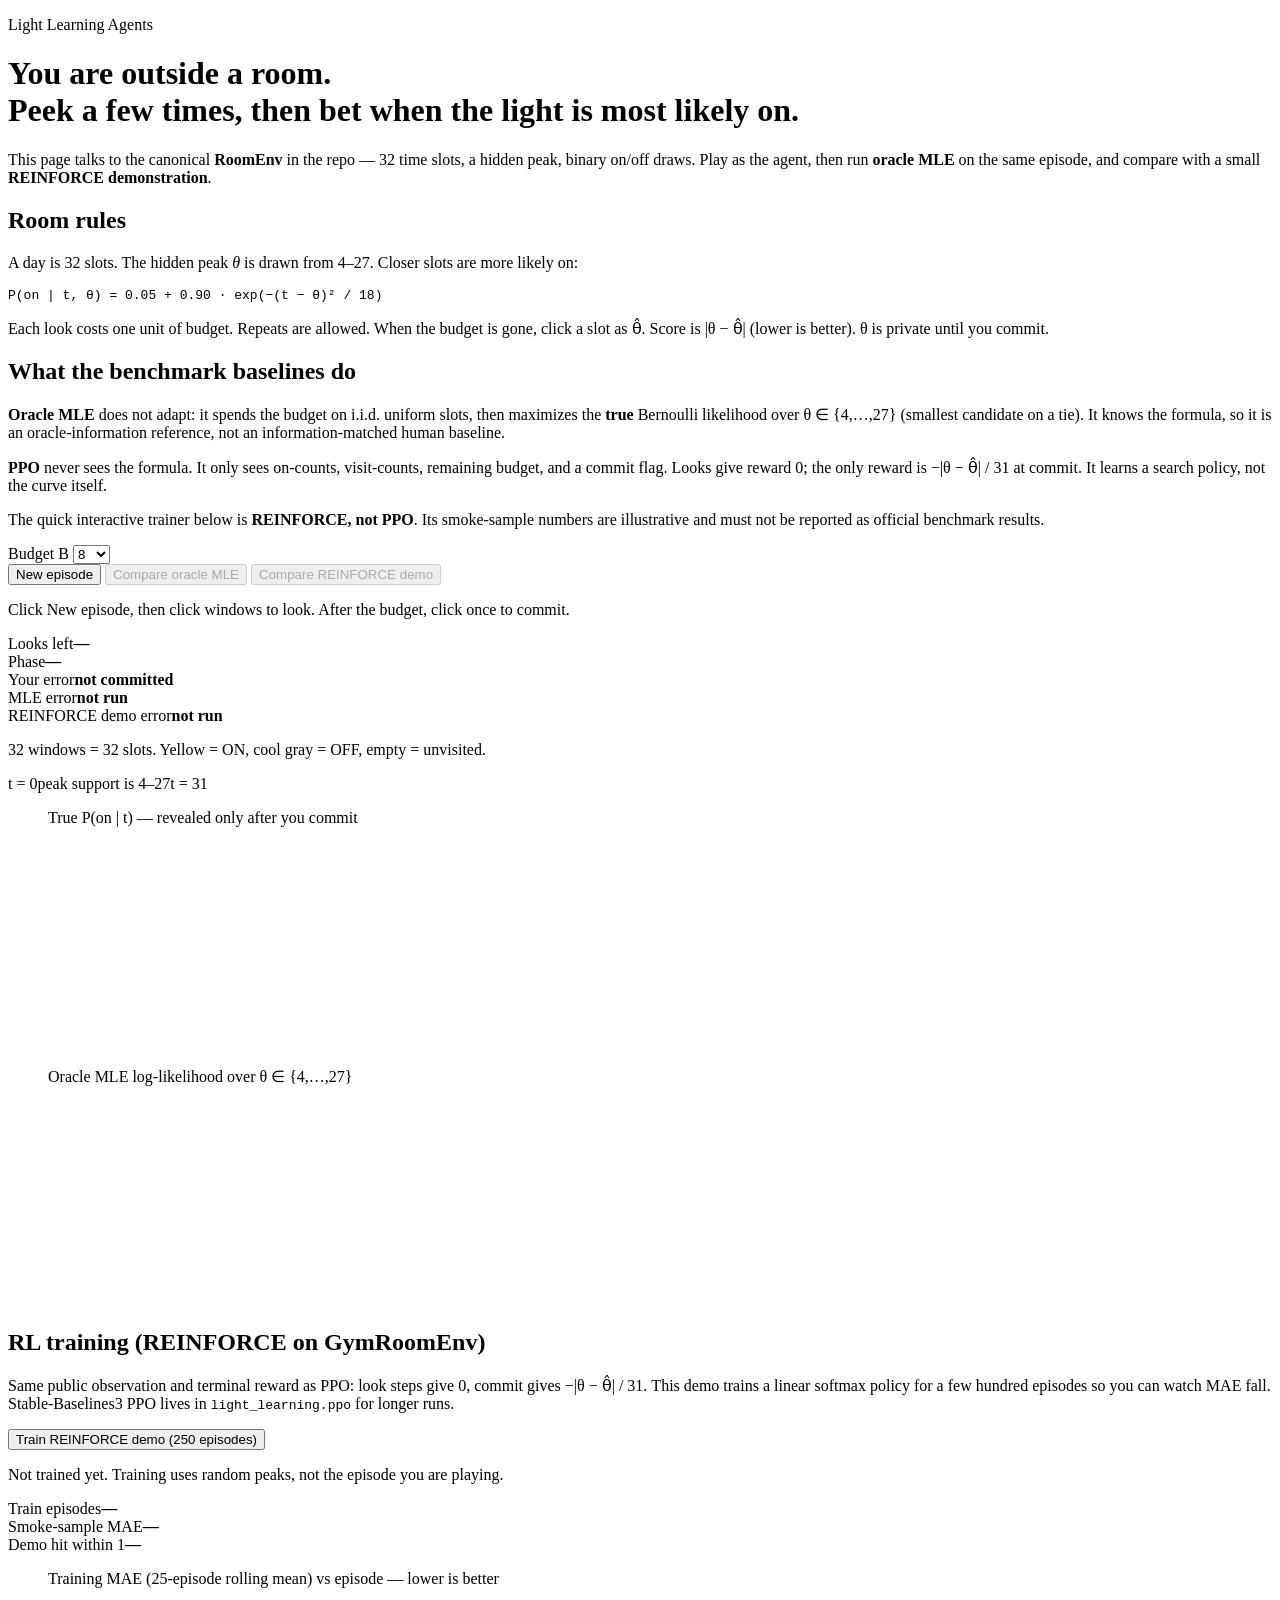
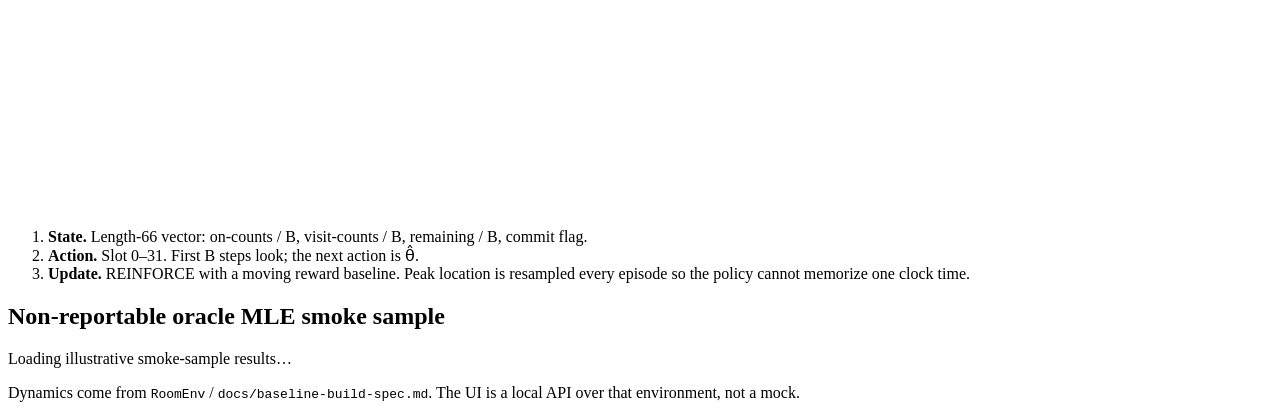
==== src/light_learning/web/index.html @ e0461021 "fix: harden baseline implementations and validation" ====
<!DOCTYPE html>
<html lang="en">
<head>
  <meta charset="utf-8" />
  <meta name="viewport" content="width=device-width, initial-scale=1" />
  <title>Light Learning Agents — the room light</title>
  <link rel="stylesheet" href="/style.css" />
</head>
<body>
  <header class="mast">
    <p class="eyebrow">Light Learning Agents</p>
    <h1>You are outside a room.<br />Peek a few times, then bet when the light is most likely on.</h1>
    <p class="lede">
      This page talks to the canonical <strong>RoomEnv</strong> in the repo — 32 time slots, a hidden peak,
      binary on/off draws. Play as the agent, then run <strong>oracle MLE</strong> on the same episode,
      and compare with a small <strong>REINFORCE demonstration</strong>.
    </p>
  </header>

  <section class="rules">
    <article>
      <h2>Room rules</h2>
      <p>A day is 32 slots. The hidden peak <em>θ</em> is drawn from 4–27. Closer slots are more likely on:</p>
      <pre>P(on | t, θ) = 0.05 + 0.90 · exp(−(t − θ)² / 18)</pre>
      <p>Each look costs one unit of budget. Repeats are allowed. When the budget is gone, click a slot as θ̂.
      Score is |θ − θ̂| (lower is better). θ is private until you commit.</p>
    </article>
    <article>
      <h2>What the benchmark baselines do</h2>
      <p><strong>Oracle MLE</strong> does not adapt: it spends the budget on i.i.d. uniform slots, then maximizes the
      <strong>true</strong> Bernoulli likelihood over θ ∈ {4,…,27} (smallest candidate on a tie). It knows the formula,
      so it is an oracle-information reference, not an information-matched human baseline.</p>
      <p><strong>PPO</strong> never sees the formula. It only sees on-counts, visit-counts, remaining budget, and a
      commit flag. Looks give reward 0; the only reward is −|θ − θ̂| / 31 at commit. It learns a search policy,
      not the curve itself.</p>
      <p>The quick interactive trainer below is <strong>REINFORCE, not PPO</strong>. Its smoke-sample numbers are
      illustrative and must not be reported as official benchmark results.</p>
    </article>
  </section>

  <section class="stage">
    <div class="stage-bar">
      <div class="field">
        <label>Budget B</label>
        <select id="budget">
          <option>4</option>
          <option selected>8</option>
          <option>16</option>
          <option>32</option>
        </select>
      </div>
      <button type="button" id="new">New episode</button>
      <button type="button" id="run-mle" disabled>Compare oracle MLE</button>
      <button type="button" id="run-rl" disabled>Compare REINFORCE demo</button>
      <p class="status" id="status">Click New episode, then click windows to look. After the budget, click once to commit.</p>
    </div>

    <div class="meters">
      <div><span>Looks left</span><strong id="remaining">—</strong></div>
      <div><span>Phase</span><strong id="phase">—</strong></div>
      <div><span>Your error</span><strong id="you-err">not committed</strong></div>
      <div><span>MLE error</span><strong id="mle-err">not run</strong></div>
      <div><span>REINFORCE demo error</span><strong id="rl-err">not run</strong></div>
    </div>

    <p class="caption">32 windows = 32 slots. Yellow = ON, cool gray = OFF, empty = unvisited.</p>
    <div class="room" id="room" role="list"></div>
    <p class="axis"><span>t = 0</span><span>peak support is 4–27</span><span>t = 31</span></p>

    <div class="charts">
      <figure>
        <figcaption>True P(on | t) — revealed only after you commit</figcaption>
        <canvas id="curve" width="960" height="220"></canvas>
      </figure>
      <figure>
        <figcaption>Oracle MLE log-likelihood over θ ∈ {4,…,27}</figcaption>
        <canvas id="ll" width="960" height="220"></canvas>
      </figure>
    </div>
    <ol class="log" id="log"></ol>
  </section>

  <section class="ppo">
    <h2>RL training (REINFORCE on GymRoomEnv)</h2>
    <p class="caption">
      Same public observation and terminal reward as PPO: look steps give 0, commit gives −|θ − θ̂| / 31.
      This demo trains a linear softmax policy for a few hundred episodes so you can watch MAE fall.
      Stable-Baselines3 PPO lives in <code>light_learning.ppo</code> for longer runs.
    </p>
    <div class="stage-bar">
      <button type="button" id="train-rl">Train REINFORCE demo (250 episodes)</button>
      <p class="status" id="rl-status">Not trained yet. Training uses random peaks, not the episode you are playing.</p>
    </div>
    <div class="meters" id="rl-meters">
      <div><span>Train episodes</span><strong id="rl-n">—</strong></div>
      <div><span>Smoke-sample MAE</span><strong id="rl-mae">—</strong></div>
      <div><span>Demo hit within 1</span><strong id="rl-hit">—</strong></div>
    </div>
    <figure>
      <figcaption>Training MAE (25-episode rolling mean) vs episode — lower is better</figcaption>
      <canvas id="rl-chart" width="960" height="220"></canvas>
    </figure>
    <ol class="timeline">
      <li><strong>State.</strong> Length-66 vector: on-counts / B, visit-counts / B, remaining / B, commit flag.</li>
      <li><strong>Action.</strong> Slot 0–31. First B steps look; the next action is θ̂.</li>
      <li><strong>Update.</strong> REINFORCE with a moving reward baseline. Peak location is resampled every episode so the policy cannot memorize one clock time.</li>
    </ol>
    <div class="obs-strip" id="obs-strip" hidden>
      <p>Current Gym observation (the same public vector RL consumes)</p>
      <div class="obs-rows"></div>
    </div>
  </section>

  <section class="results">
    <h2>Non-reportable oracle MLE smoke sample</h2>
    <p class="caption" id="metrics-warning">Loading illustrative smoke-sample results…</p>
    <div class="cards" id="metric-cards"></div>
  </section>

  <footer>
    Dynamics come from <code>RoomEnv</code> / <code>docs/baseline-build-spec.md</code>. The UI is a local API over that environment, not a mock.
  </footer>
  <script src="/app.js"></script>
</body>
</html>
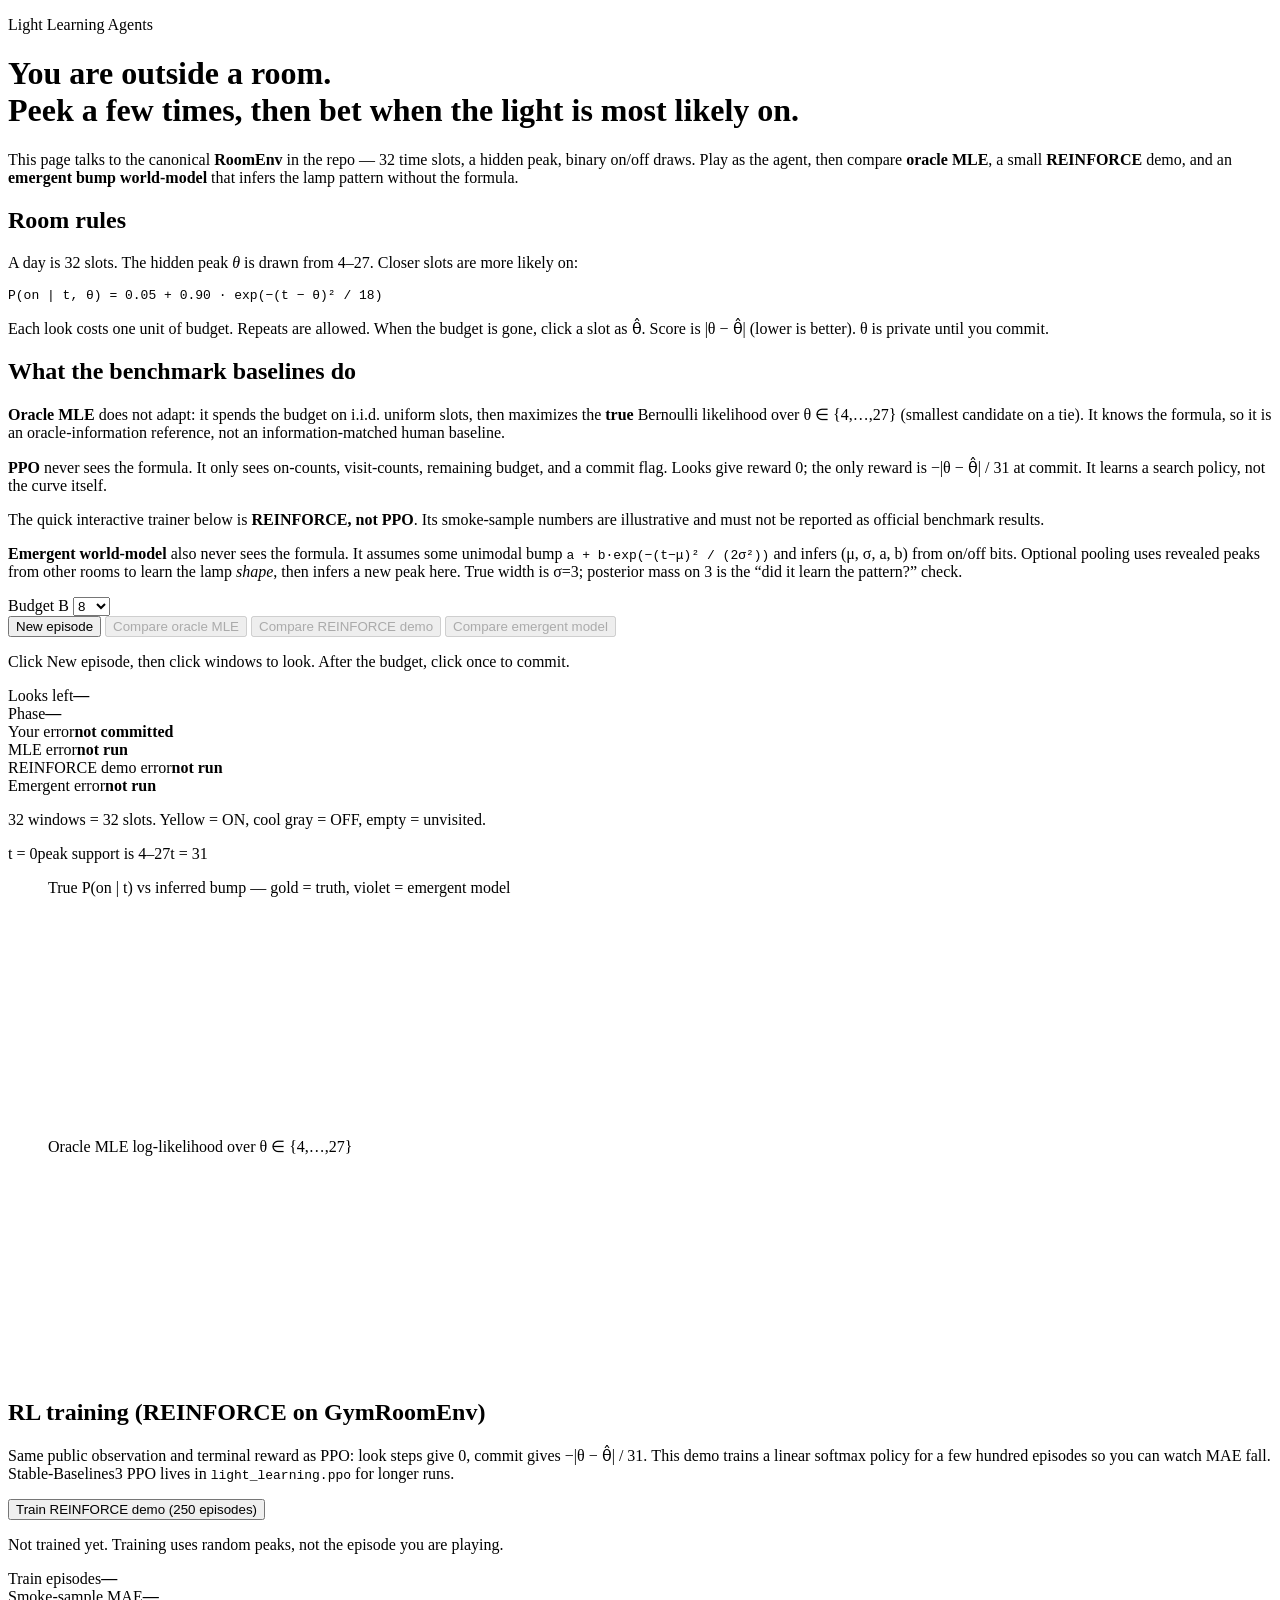
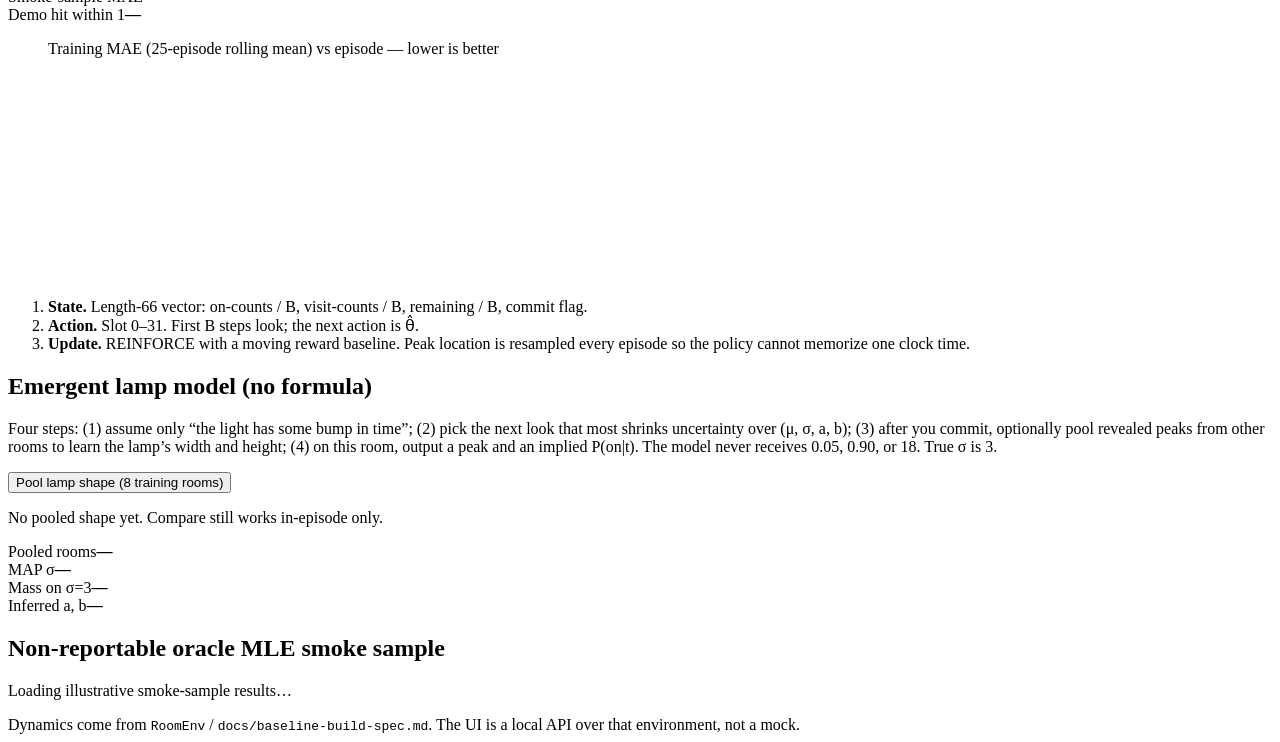
==== commit b5c1a218: "feat: add emergent lamp world-model and document the three regimes RoomEnv is the private generator." ====
--- a/src/light_learning/web/index.html
+++ b/src/light_learning/web/index.html
@@ -12,8 +12,9 @@
     <h1>You are outside a room.<br />Peek a few times, then bet when the light is most likely on.</h1>
     <p class="lede">
       This page talks to the canonical <strong>RoomEnv</strong> in the repo — 32 time slots, a hidden peak,
-      binary on/off draws. Play as the agent, then run <strong>oracle MLE</strong> on the same episode,
-      and compare with a small <strong>REINFORCE demonstration</strong>.
+      binary on/off draws. Play as the agent, then compare <strong>oracle MLE</strong>, a small
+      <strong>REINFORCE</strong> demo, and an <strong>emergent bump world-model</strong> that infers the
+      lamp pattern without the formula.
     </p>
   </header>
 
@@ -35,6 +36,10 @@
       not the curve itself.</p>
       <p>The quick interactive trainer below is <strong>REINFORCE, not PPO</strong>. Its smoke-sample numbers are
       illustrative and must not be reported as official benchmark results.</p>
+      <p><strong>Emergent world-model</strong> also never sees the formula. It assumes some unimodal bump
+      <code>a + b·exp(−(t−μ)² / (2σ²))</code> and infers (μ, σ, a, b) from on/off bits. Optional pooling
+      uses revealed peaks from other rooms to learn the lamp <em>shape</em>, then infers a new peak here.
+      True width is σ=3; posterior mass on 3 is the “did it learn the pattern?” check.</p>
     </article>
   </section>
 
@@ -52,6 +57,7 @@
       <button type="button" id="new">New episode</button>
       <button type="button" id="run-mle" disabled>Compare oracle MLE</button>
       <button type="button" id="run-rl" disabled>Compare REINFORCE demo</button>
+      <button type="button" id="run-emergent" disabled>Compare emergent model</button>
       <p class="status" id="status">Click New episode, then click windows to look. After the budget, click once to commit.</p>
     </div>
 
@@ -61,6 +67,7 @@
       <div><span>Your error</span><strong id="you-err">not committed</strong></div>
       <div><span>MLE error</span><strong id="mle-err">not run</strong></div>
       <div><span>REINFORCE demo error</span><strong id="rl-err">not run</strong></div>
+      <div><span>Emergent error</span><strong id="emergent-err">not run</strong></div>
     </div>
 
     <p class="caption">32 windows = 32 slots. Yellow = ON, cool gray = OFF, empty = unvisited.</p>
@@ -69,7 +76,7 @@
 
     <div class="charts">
       <figure>
-        <figcaption>True P(on | t) — revealed only after you commit</figcaption>
+        <figcaption>True P(on | t) vs inferred bump — gold = truth, violet = emergent model</figcaption>
         <canvas id="curve" width="960" height="220"></canvas>
       </figure>
       <figure>
@@ -111,6 +118,26 @@
     </div>
   </section>
 
+  <section class="ppo emergent-panel">
+    <h2>Emergent lamp model (no formula)</h2>
+    <p class="caption">
+      Four steps: (1) assume only “the light has some bump in time”; (2) pick the next look that most
+      shrinks uncertainty over (μ, σ, a, b); (3) after you commit, optionally pool revealed peaks from
+      other rooms to learn the lamp’s width and height; (4) on this room, output a peak and an implied
+      P(on|t). The model never receives 0.05, 0.90, or 18. True σ is 3.
+    </p>
+    <div class="stage-bar">
+      <button type="button" id="pool-emergent">Pool lamp shape (8 training rooms)</button>
+      <p class="status" id="emergent-status">No pooled shape yet. Compare still works in-episode only.</p>
+    </div>
+    <div class="meters" id="emergent-meters">
+      <div><span>Pooled rooms</span><strong id="em-n">—</strong></div>
+      <div><span>MAP σ</span><strong id="em-sigma">—</strong></div>
+      <div><span>Mass on σ=3</span><strong id="em-mass">—</strong></div>
+      <div><span>Inferred a, b</span><strong id="em-ab">—</strong></div>
+    </div>
+  </section>
+
   <section class="results">
     <h2>Non-reportable oracle MLE smoke sample</h2>
     <p class="caption" id="metrics-warning">Loading illustrative smoke-sample results…</p>
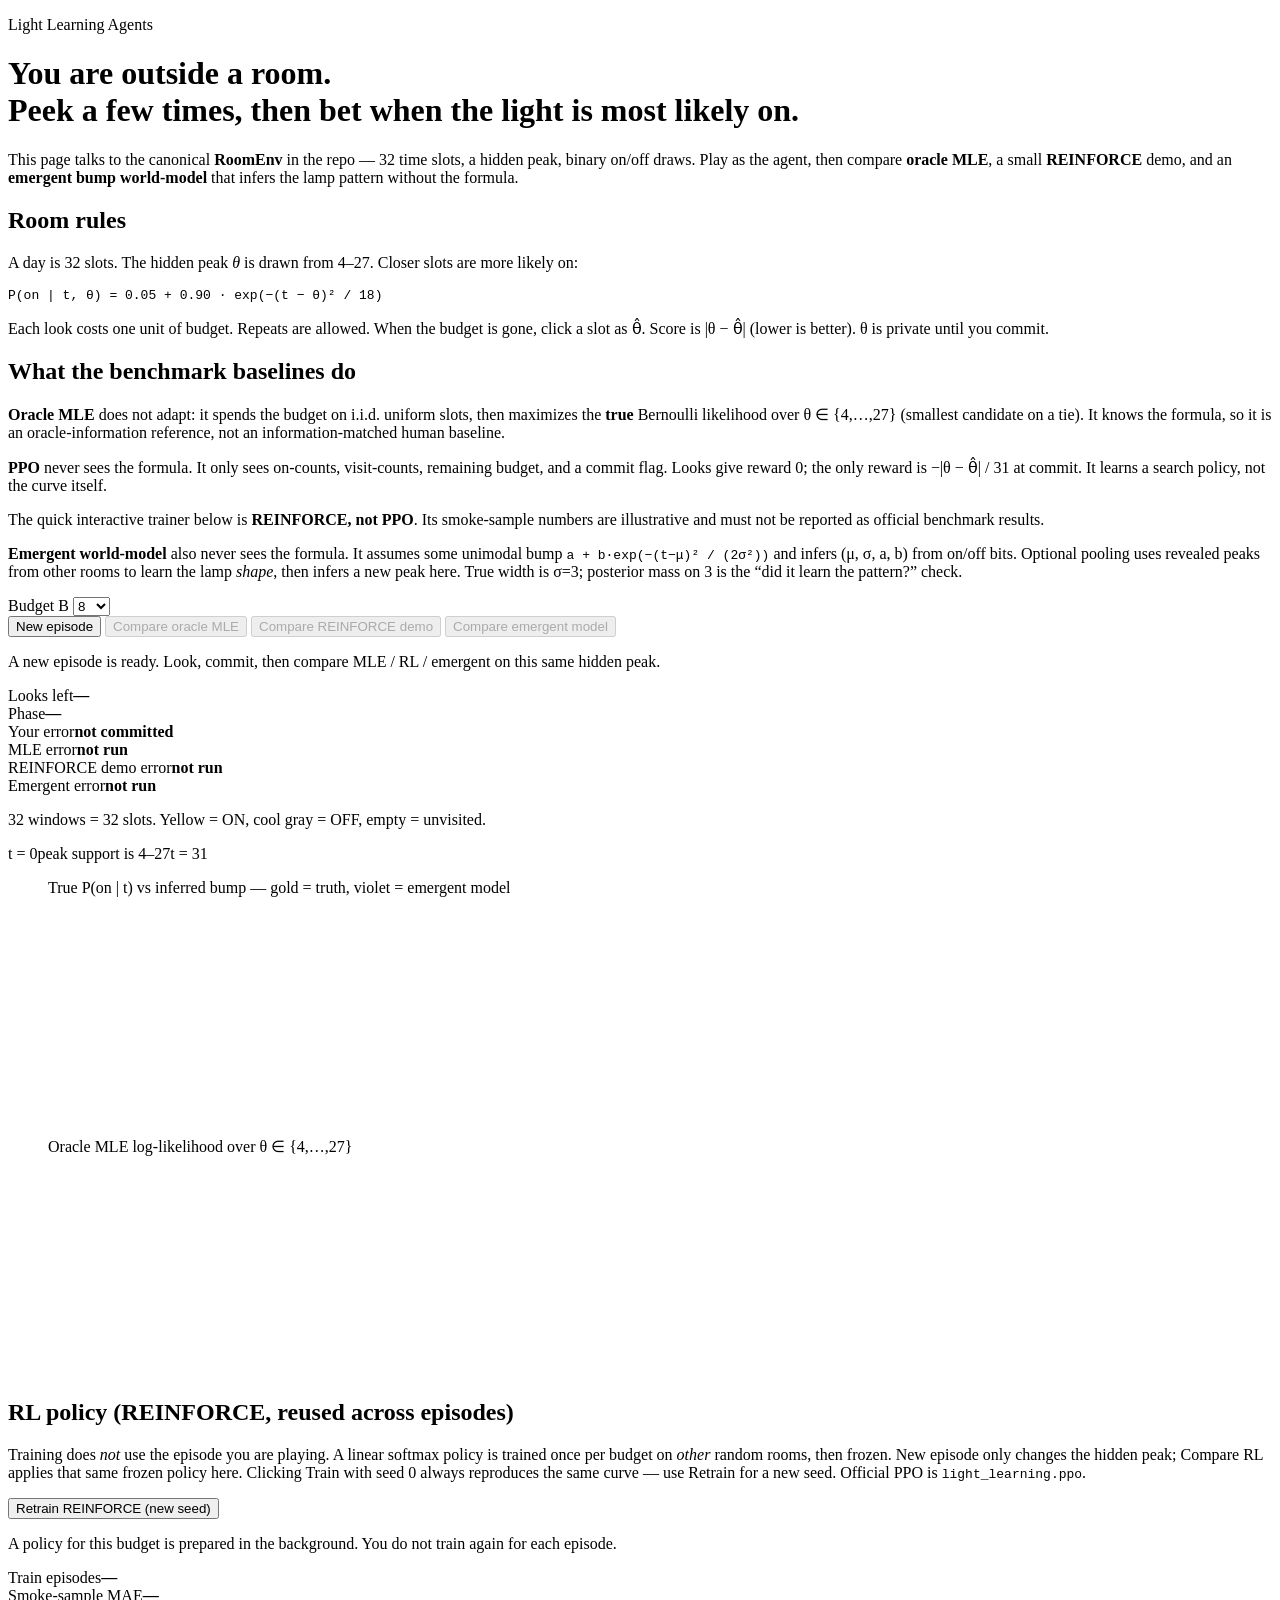
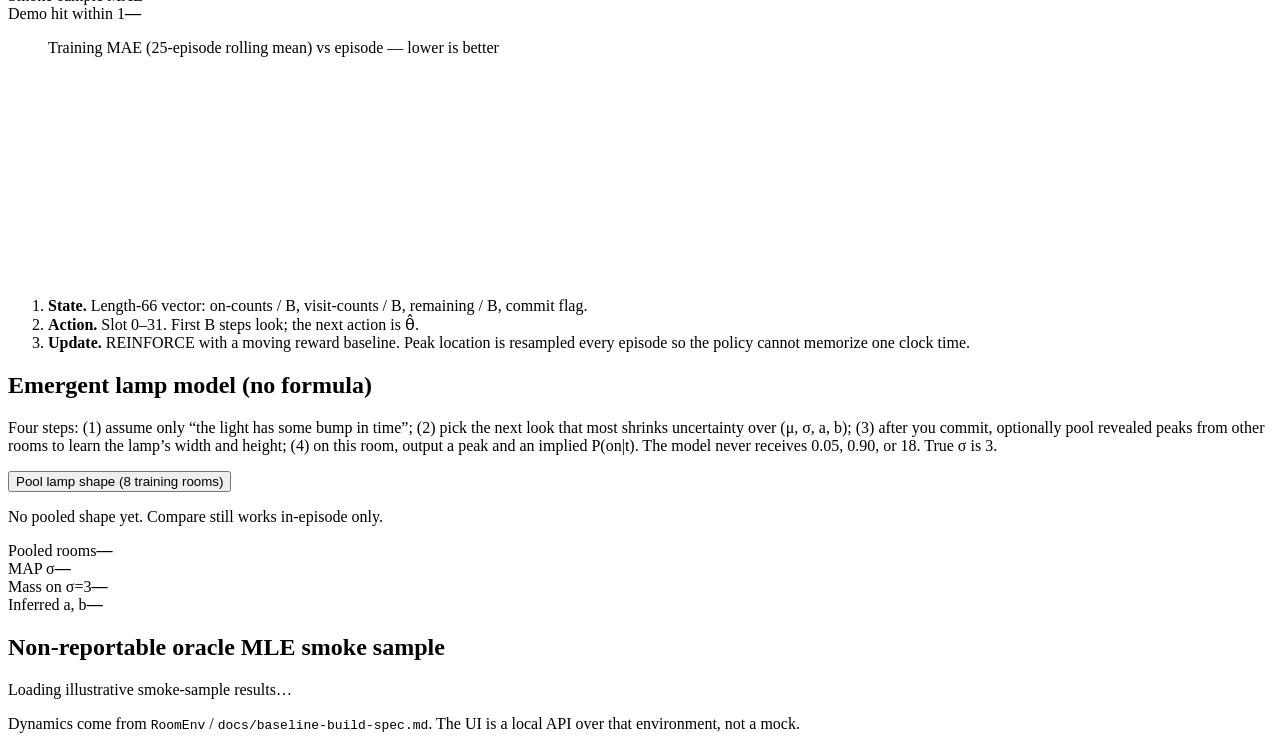
==== commit b000f466: "fix: reuse a frozen REINFORCE policy per budget in the explainer Stop requiring a train click on eve" ====
--- a/src/light_learning/web/index.html
+++ b/src/light_learning/web/index.html
@@ -58,7 +58,7 @@
       <button type="button" id="run-mle" disabled>Compare oracle MLE</button>
       <button type="button" id="run-rl" disabled>Compare REINFORCE demo</button>
       <button type="button" id="run-emergent" disabled>Compare emergent model</button>
-      <p class="status" id="status">Click New episode, then click windows to look. After the budget, click once to commit.</p>
+      <p class="status" id="status">A new episode is ready. Look, commit, then compare MLE / RL / emergent on this same hidden peak.</p>
     </div>
 
     <div class="meters">
@@ -88,15 +88,16 @@
   </section>
 
   <section class="ppo">
-    <h2>RL training (REINFORCE on GymRoomEnv)</h2>
+    <h2>RL policy (REINFORCE, reused across episodes)</h2>
     <p class="caption">
-      Same public observation and terminal reward as PPO: look steps give 0, commit gives −|θ − θ̂| / 31.
-      This demo trains a linear softmax policy for a few hundred episodes so you can watch MAE fall.
-      Stable-Baselines3 PPO lives in <code>light_learning.ppo</code> for longer runs.
+      Training does <em>not</em> use the episode you are playing. A linear softmax policy is trained
+      once per budget on <em>other</em> random rooms, then frozen. New episode only changes the hidden
+      peak; Compare RL applies that same frozen policy here. Clicking Train with seed 0 always
+      reproduces the same curve — use Retrain for a new seed. Official PPO is <code>light_learning.ppo</code>.
     </p>
     <div class="stage-bar">
-      <button type="button" id="train-rl">Train REINFORCE demo (250 episodes)</button>
-      <p class="status" id="rl-status">Not trained yet. Training uses random peaks, not the episode you are playing.</p>
+      <button type="button" id="train-rl">Retrain REINFORCE (new seed)</button>
+      <p class="status" id="rl-status">A policy for this budget is prepared in the background. You do not train again for each episode.</p>
     </div>
     <div class="meters" id="rl-meters">
       <div><span>Train episodes</span><strong id="rl-n">—</strong></div>
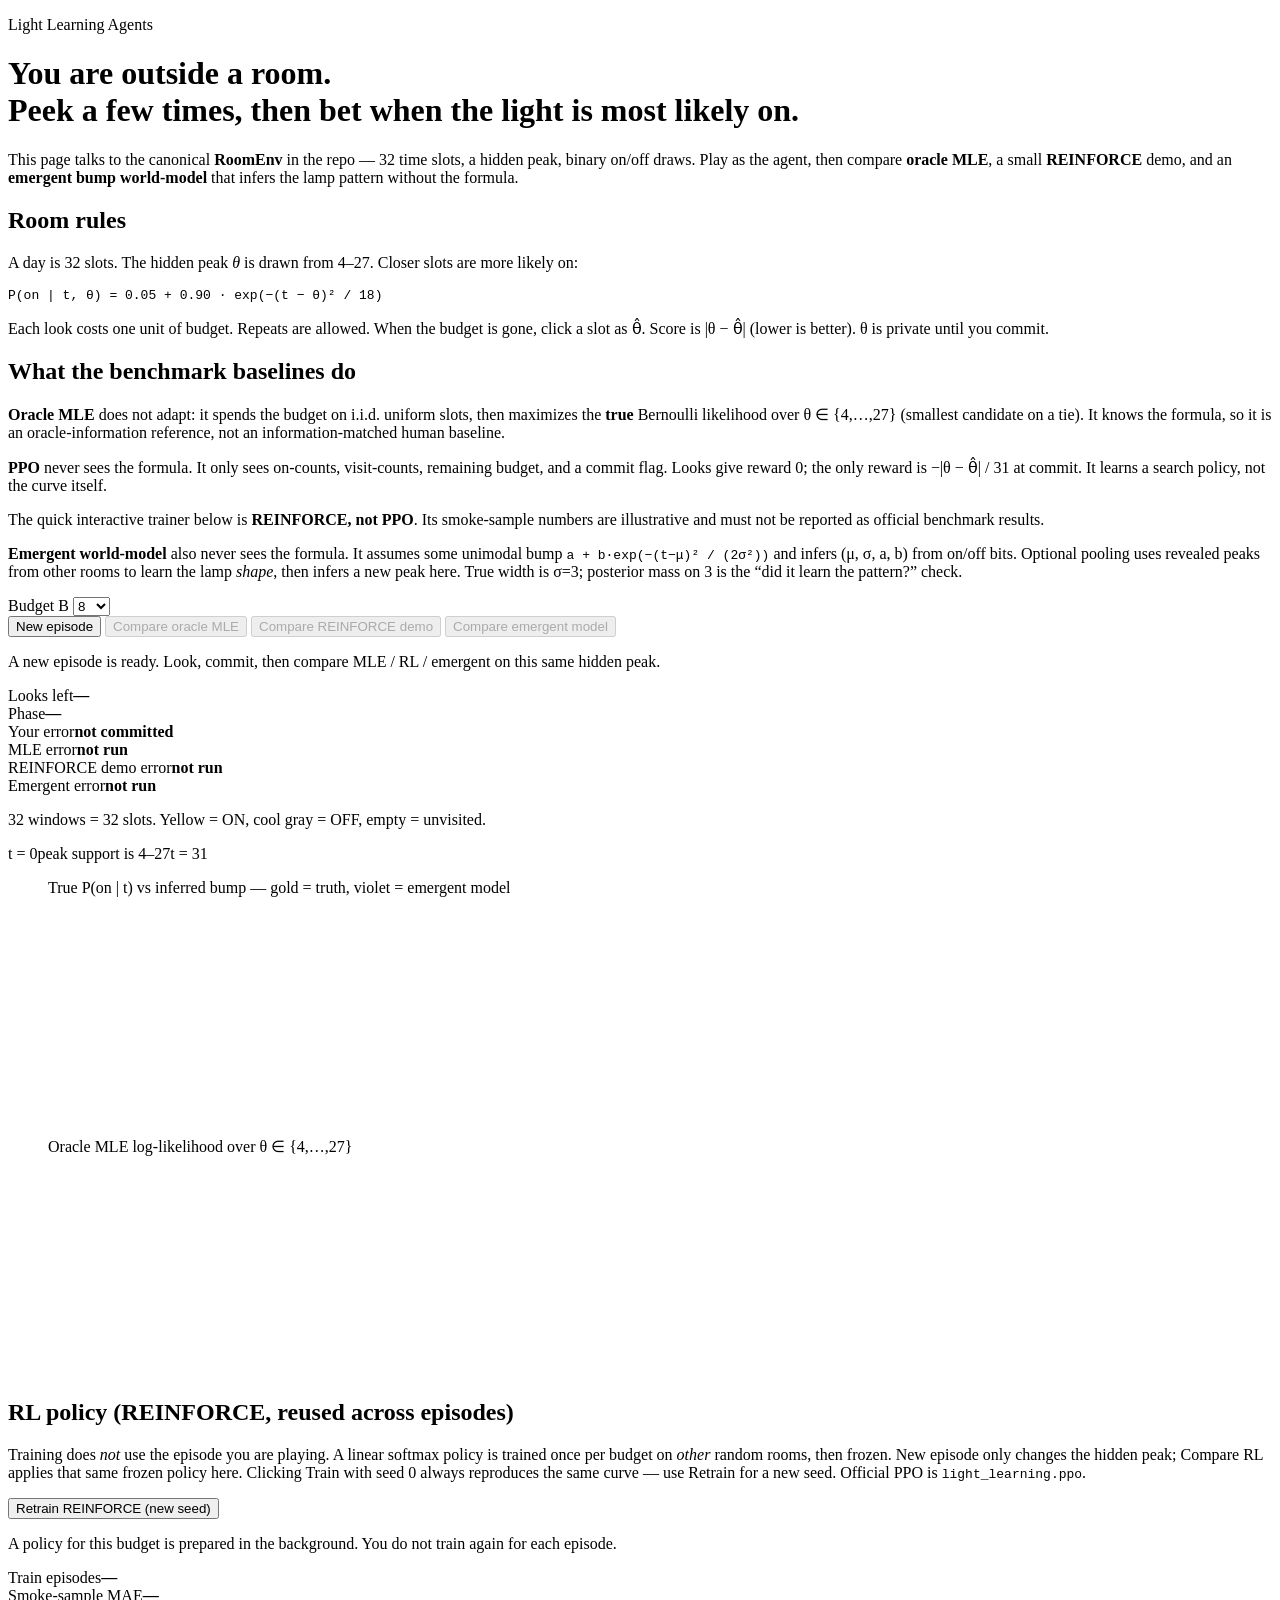
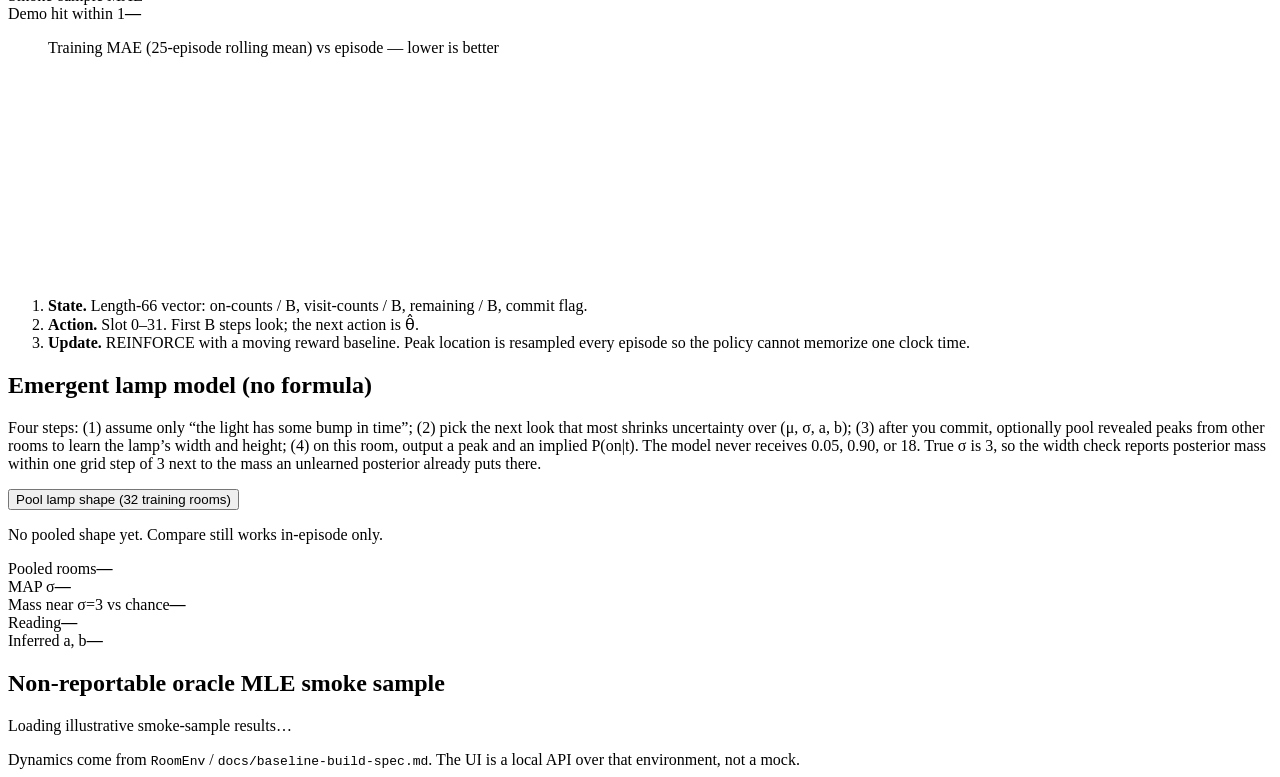
==== commit b5b91a95: "fix: constrain the emergent grid to the theta support and fix the demo defaults The emergent world-m" ====
--- a/src/light_learning/web/index.html
+++ b/src/light_learning/web/index.html
@@ -125,16 +125,17 @@
       Four steps: (1) assume only “the light has some bump in time”; (2) pick the next look that most
       shrinks uncertainty over (μ, σ, a, b); (3) after you commit, optionally pool revealed peaks from
       other rooms to learn the lamp’s width and height; (4) on this room, output a peak and an implied
-      P(on|t). The model never receives 0.05, 0.90, or 18. True σ is 3.
+      P(on|t). The model never receives 0.05, 0.90, or 18. True σ is 3, so the width check reports posterior mass within one grid step of 3 next to the mass an unlearned posterior already puts there.
     </p>
     <div class="stage-bar">
-      <button type="button" id="pool-emergent">Pool lamp shape (8 training rooms)</button>
+      <button type="button" id="pool-emergent">Pool lamp shape (32 training rooms)</button>
       <p class="status" id="emergent-status">No pooled shape yet. Compare still works in-episode only.</p>
     </div>
     <div class="meters" id="emergent-meters">
       <div><span>Pooled rooms</span><strong id="em-n">—</strong></div>
       <div><span>MAP σ</span><strong id="em-sigma">—</strong></div>
-      <div><span>Mass on σ=3</span><strong id="em-mass">—</strong></div>
+      <div><span>Mass near σ=3 vs chance</span><strong id="em-mass">—</strong></div>
+      <div><span>Reading</span><strong id="em-scope">—</strong></div>
       <div><span>Inferred a, b</span><strong id="em-ab">—</strong></div>
     </div>
   </section>
